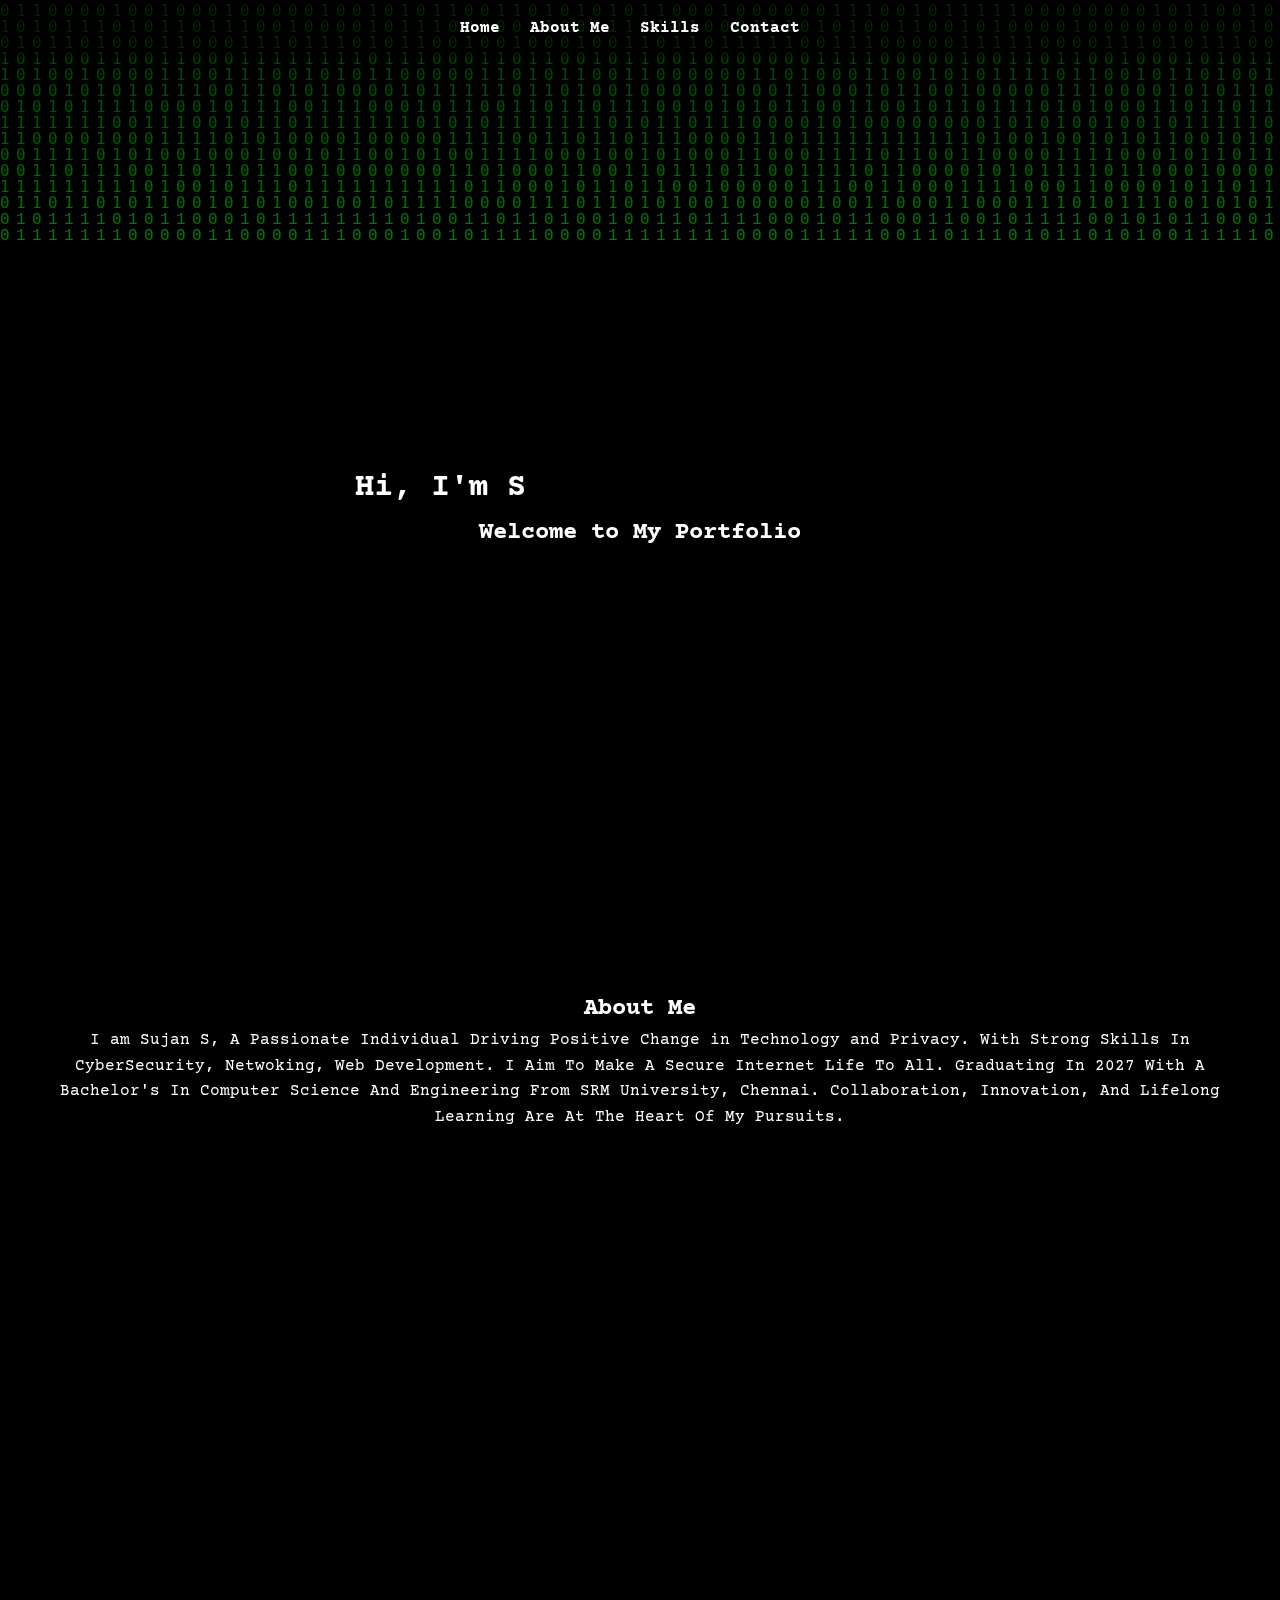
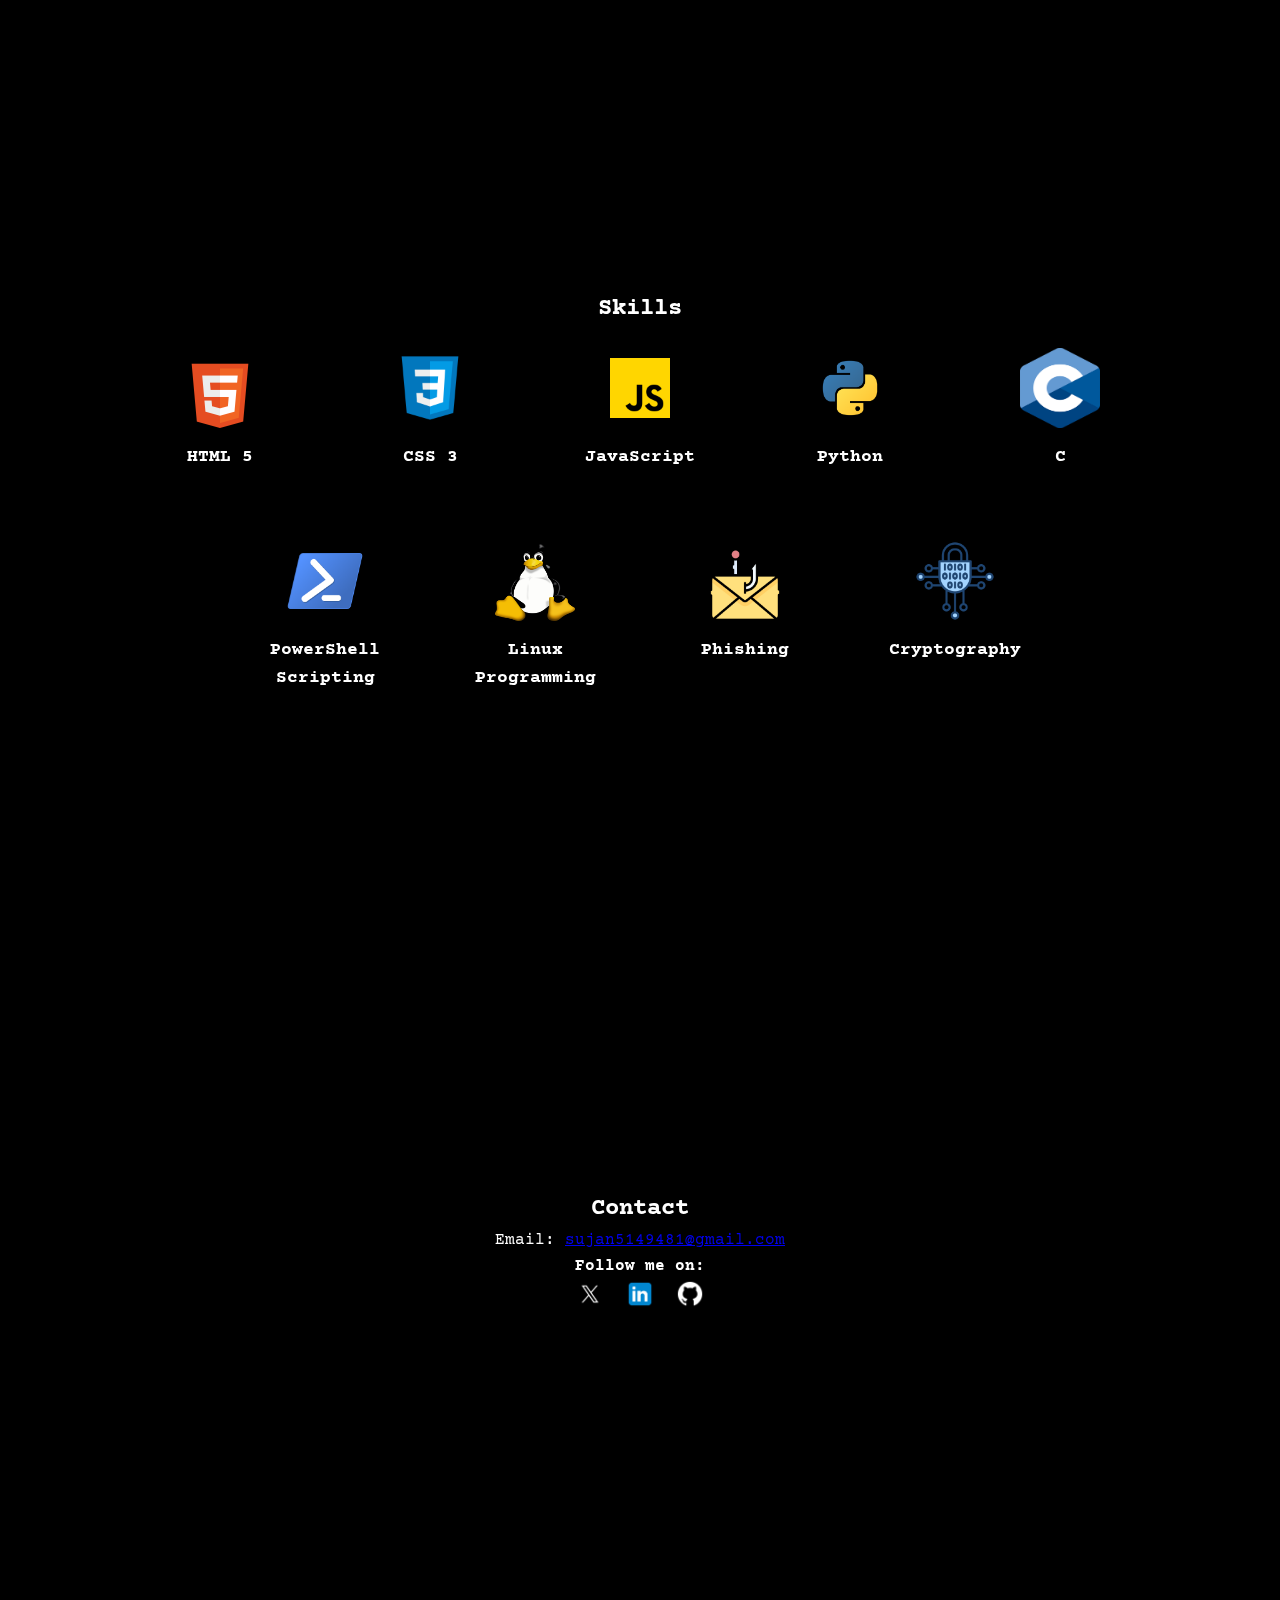
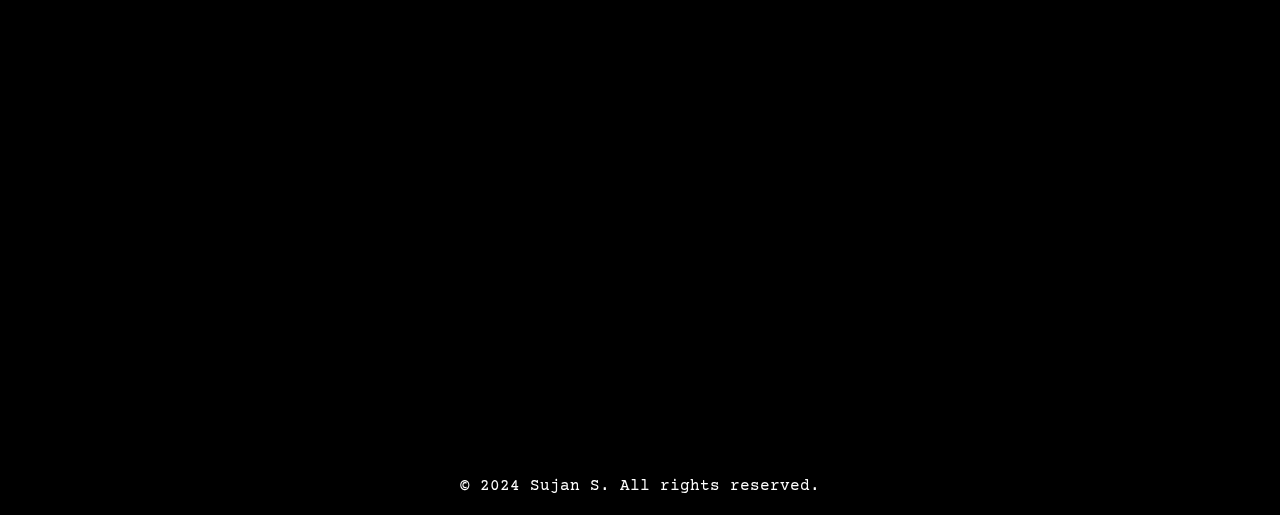
==== index.html @ 67fb7264 "Add files via upload" ====
<!DOCTYPE html>
<html lang="en">
<head>
    <meta charset="UTF-8">
    <meta name="viewport" content="width=device-width, initial-scale=1.0">
    <meta http-equiv="X-UA-Compatible" content="IE=edge">
    <title>My Portfolio</title>
    <link rel="stylesheet" href="styles.css">
</head>
<body>
    <canvas id="matrix"></canvas>
    
    <header>
        <nav>
            <ul>
                <li><a href="#home">Home</a></li>
                <li><a href="#about">About Me</a></li>
                <li><a href="#skills">Skills</a></li>
                <li><a href="#contact">Contact</a></li>
            </ul>
        </nav>
    </header>

    <section id="home">
        <h1 id="typing-text"></h1>
        <h2>Welcome to My Portfolio</h2>
    </section>

    <section id="about">
        <h2>About Me</h2>
        <p>I am Sujan S, A Passionate Individual Driving Positive Change in Technology and Privacy. With Strong Skills In CyberSecurity, Netwoking, Web Development. I Aim To Make A Secure Internet Life To All. Graduating In 2027 With A Bachelor's In Computer Science And Engineering From SRM University, Chennai. Collaboration, Innovation, And Lifelong Learning Are At The Heart Of My Pursuits.</p>
    </section>

    <section id="skills">
        <h2>Skills</h2>
        <div class="skills-container">
            <div class="skills-row">
                <div class="skill-block">
                    <img src="icons/icon1.png" alt="Skill 1">
                    <h4>HTML 5</h4>
                </div>
                <div class="skill-block">
                    <img src="icons/icon2.png" alt="Skill 2">
                    <h4>CSS 3</h4>
                </div>
                <div class="skill-block">
                    <img src="icons/icon3.png" alt="Skill 3">
                    <h4>JavaScript</h4>
                </div>
                <div class="skill-block">
                    <img src="icons/icon4.png" alt="Skill 4">
                    <h4>Python</h4>
                </div>
                <div class="skill-block">
                    <img src="icons/icon5.png" alt="Skill 5">
                    <h4>C</h4>
                </div>
            </div>
            <div class="skills-row">
                <div class="skill-block">
                    <img src="icons/icon6.png" alt="Skill 6">
                    <h4>PowerShell Scripting</h4>
                </div>
                <div class="skill-block">
                    <img src="icons/icon7.png" alt="Skill 7">
                    <h4>Linux Programming</h4>
                </div>
                <div class="skill-block">
                    <img src="icons/icon8.png" alt="Skill 8">
                    <h4>Phishing</h4>
                </div>
                <div class="skill-block">
                    <img src="icons/icon9.png" alt="Skill 9">
                    <h4>Cryptography</h4>
                </div>
            </div>
        </div>
    </section>
    

    <section id="contact">
        <h2>Contact</h2>
        <p>Email: <a href="mailto:your.email@example.com">sujan5149481@gmail.com</a></p>
        <div class="social-links">
            <h4>Follow me on:</h4>
            <div class="social-icons">
                <a href="https://x.com/your_twitter_handle" target="_blank">
                    <img src="icons/x.jpg" alt="x">
                </a>
                <a href="https://www.linkedin.com/in/sujan-s-wolfieexd" target="_blank">
                    <img src="icons/linkedin.png" alt="LinkedIn">
                </a>
                <a href="https://github.com/wolfieexd" target="_blank">
                    <img src="icons/github.png" alt="GitHub">
                </a>
            </div>
        </div>
    </section>

    <footer>
        <p>&copy; 2024 Sujan S. All rights reserved.</p>
    </footer>

    <script src="script.js"></script>
</body>
</html>
---- styles.css ----
@import url('https://fonts.googleapis.com/css2?family=Courier+Prime:ital,wght@0,400;0,700;1,400;1,700&display=swap');
* {
    margin: 0;
    padding: 0;
    box-sizing: border-box;
}

body {
    font-family: 'Courier Prime', sans-serif;  /* Apply the new font */
    color: #fff;
    background-color: black;
    line-height: 1.6;
}

h1, h2, h3 {
    font-weight: 700;  /* Make headings bold */
}

p, li, a {
    font-weight: 400;  /* Normal font weight for text */
}

html, body {
    height: 100%;
}

header, footer, section {
    position: relative;
    z-index: 2;
    padding: 1rem;
    background-color: rgba(0, 0, 0, 0.7);
}

header {
    text-align: center;
}

nav ul {
    list-style: none;
}

nav ul li {
    display: inline;
    margin-right: 20px;
}

nav ul li a {
    color: #fff;
    text-decoration: none;
    font-weight: bold;
}

section {
    padding: 2rem;
    text-align: center;
}

#home {
    height: 100vh;
    display: flex;
    flex-direction: column;
    justify-content: center;
    align-items: center; /* Add this line */
    background: rgba(0, 0, 0, 0.5);
}

#skills, #about, #contact {
    min-height: 100vh;
}

footer {
    text-align: center;
    padding: 1rem;
}

canvas {
    position: fixed;
    top: 0;
    left: 0;
    z-index: 1;
    pointer-events: none;
}

/* Add this to ensure body can scroll even with canvas fixed */
body {
    overflow-y: scroll;
}

#typing-text {
    border-right: 2px solid black; /* Cursor effect */
    white-space: nowrap; /* Prevents text wrapping */
    overflow: hidden; /* Hides text that is not yet displayed */
    width: 30ch; /* Set a fixed width based on the character count */
    animation: 
        typing 4s steps(30, end) forwards,
        blink-caret 0.75s step-end infinite,
        center-text 0s 4s forwards; /* New animation */
    margin: 0 auto;
    text-align: left; /* Start with left alignment */
}

@keyframes typing {
    from { width: 0; }
    to { width: 30ch; }
}

@keyframes blink-caret {
    from, to { border-color: transparent; }
    50% { border-color: black; }
}

@keyframes center-text {
    to {
        text-align: center;
        border-right: none; /* Remove cursor after animation */
    }
}

#skills {
    text-align: center;
    padding: 2rem;
    background-color: rgba(0, 0, 0, 0.7);
}

.skills-container {
    display: flex;
    flex-direction: column;
    align-items: center;
    padding: 20px 0; /* Add some vertical padding to the container */
}

.skills-row {
    display: flex;
    justify-content: center;
    flex-wrap: wrap;
    margin-bottom: 40px; /* Increased space between rows */
    width: 100%;
}

.skill-block {
    display: flex;
    flex-direction: column;
    align-items: center;
    margin: 0 30px 30px; /* Increased horizontal and bottom margin */
    width: 150px; /* Slightly increased width */
}

.skill-block img {
    width: 80px; /* Increased icon size */
    height: 80px;
    margin-bottom: 15px; /* Increased space between icon and text */
}

.skill-block h4 {
    text-align: center;
    margin: 0;
    font-size: 1.1em; /* Slightly larger font size for skill names */
}

.skill-block:hover {
    transform: translateY(-10px);
}

.social-icons {
    display: flex;
    justify-content: center;
    gap: 20px; /* Space between icons */
}

.social-icons a {
    display: inline-block;
}

.social-icons img {
    width: 30px; /* Adjust size as needed */
    height: 30px;
    transition: transform 0.3s ease;
}

.social-icons img:hover {
    transform: scale(1.1); /* Slight enlargement on hover */
}
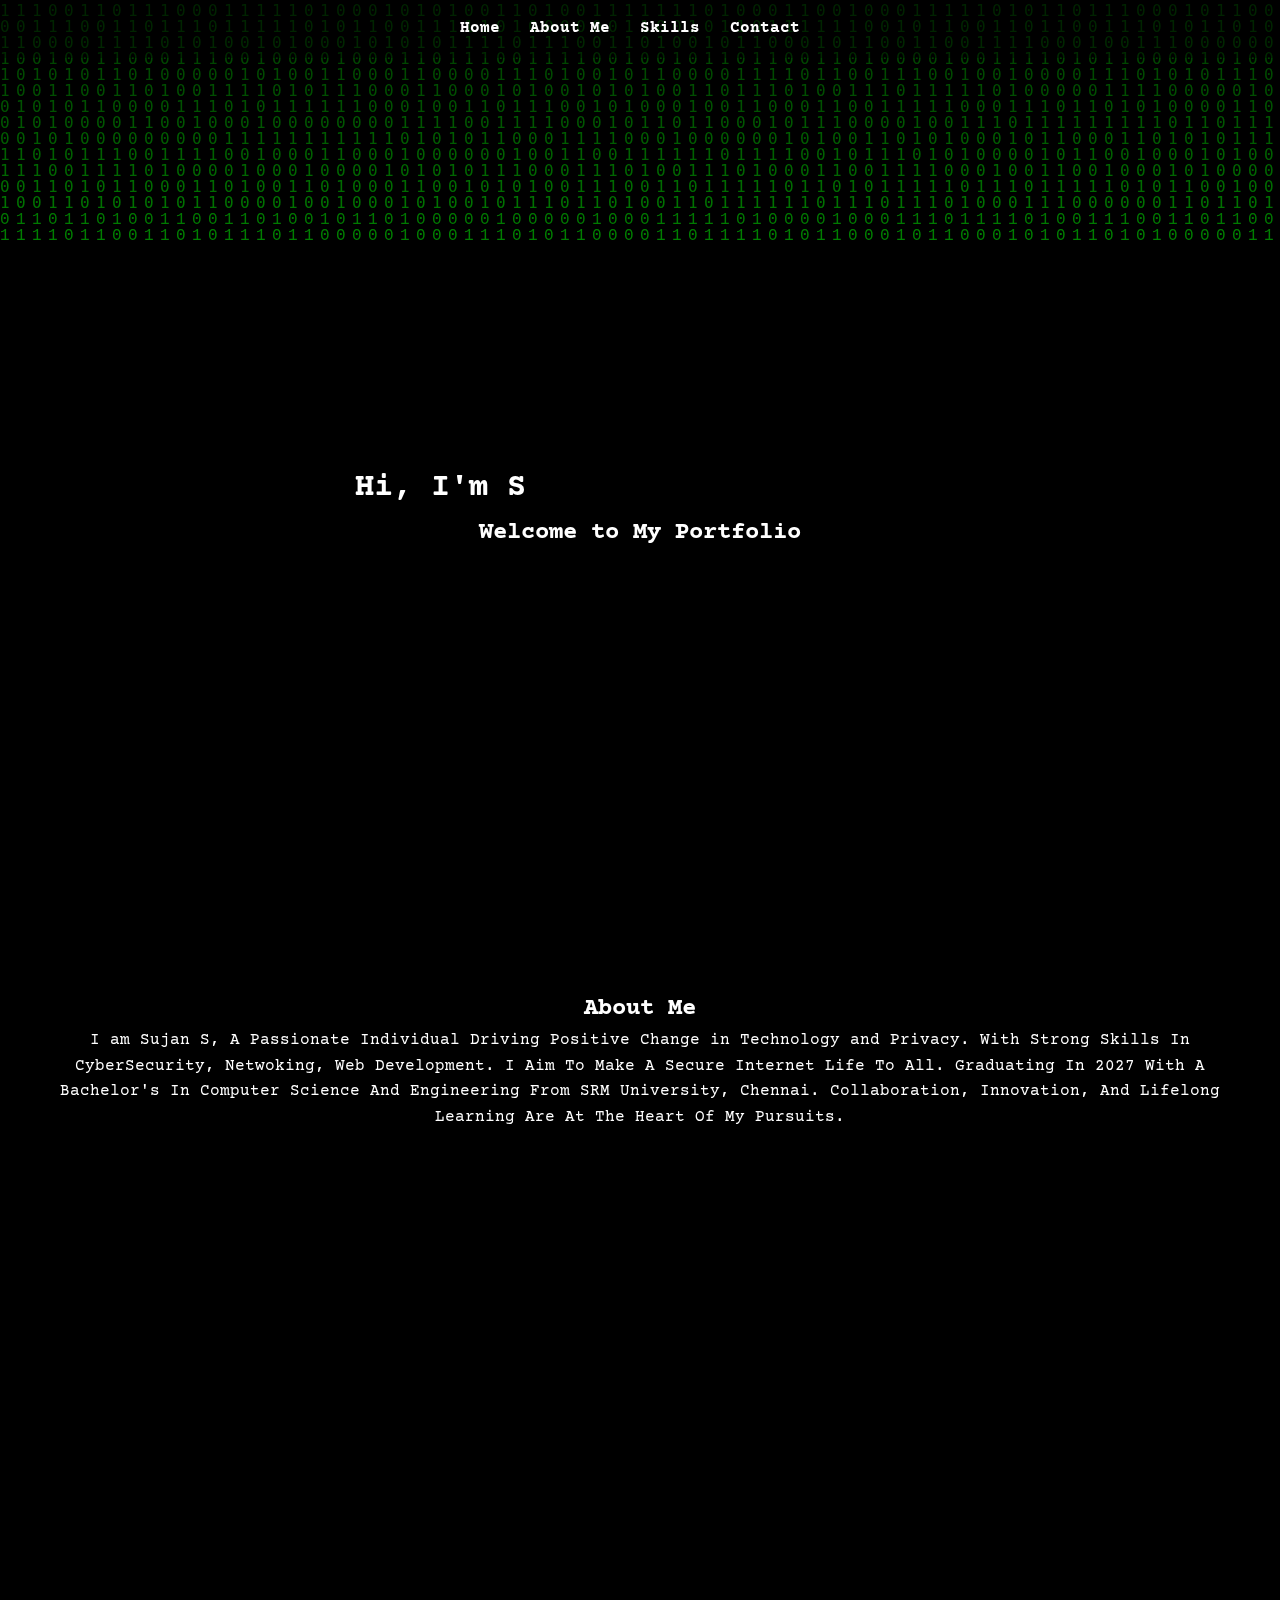
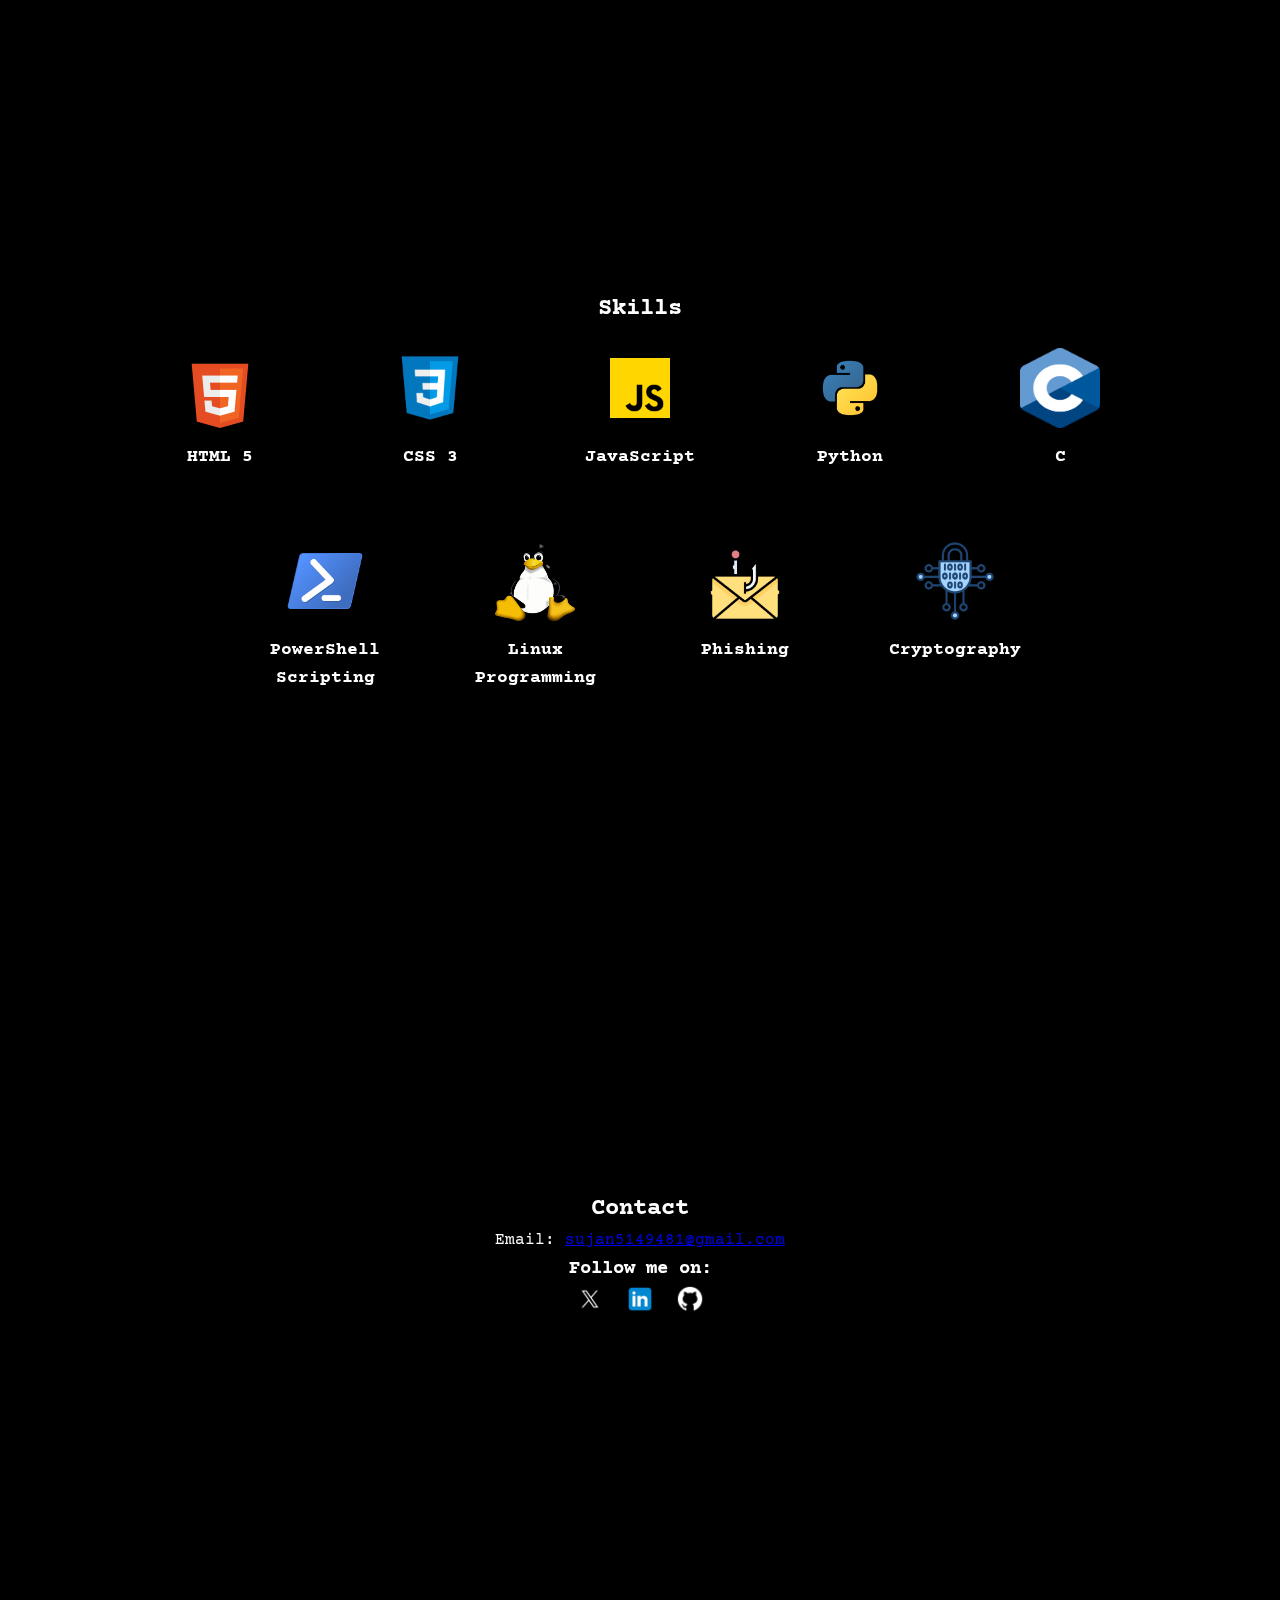
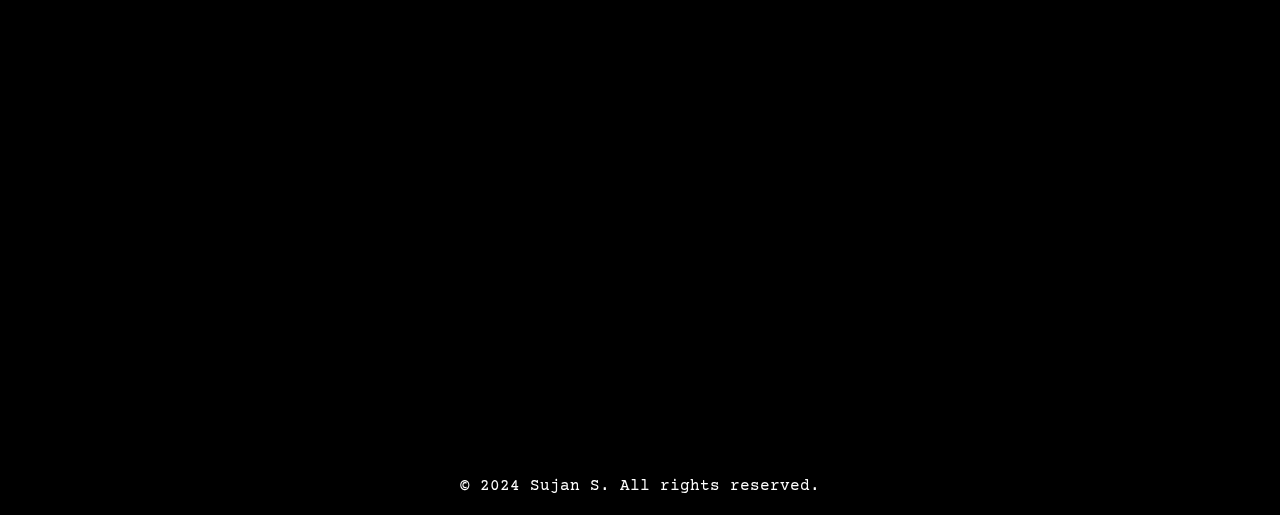
==== commit b8e2f3c9: "index.html" ====
--- a/index.html
+++ b/index.html
@@ -82,7 +82,7 @@
         <h2>Contact</h2>
         <p>Email: <a href="mailto:your.email@example.com">sujan5149481@gmail.com</a></p>
         <div class="social-links">
-            <h4>Follow me on:</h4>
+            <h3>Follow me on:</h3>
             <div class="social-icons">
                 <a href="https://x.com/your_twitter_handle" target="_blank">
                     <img src="icons/x.jpg" alt="x">
